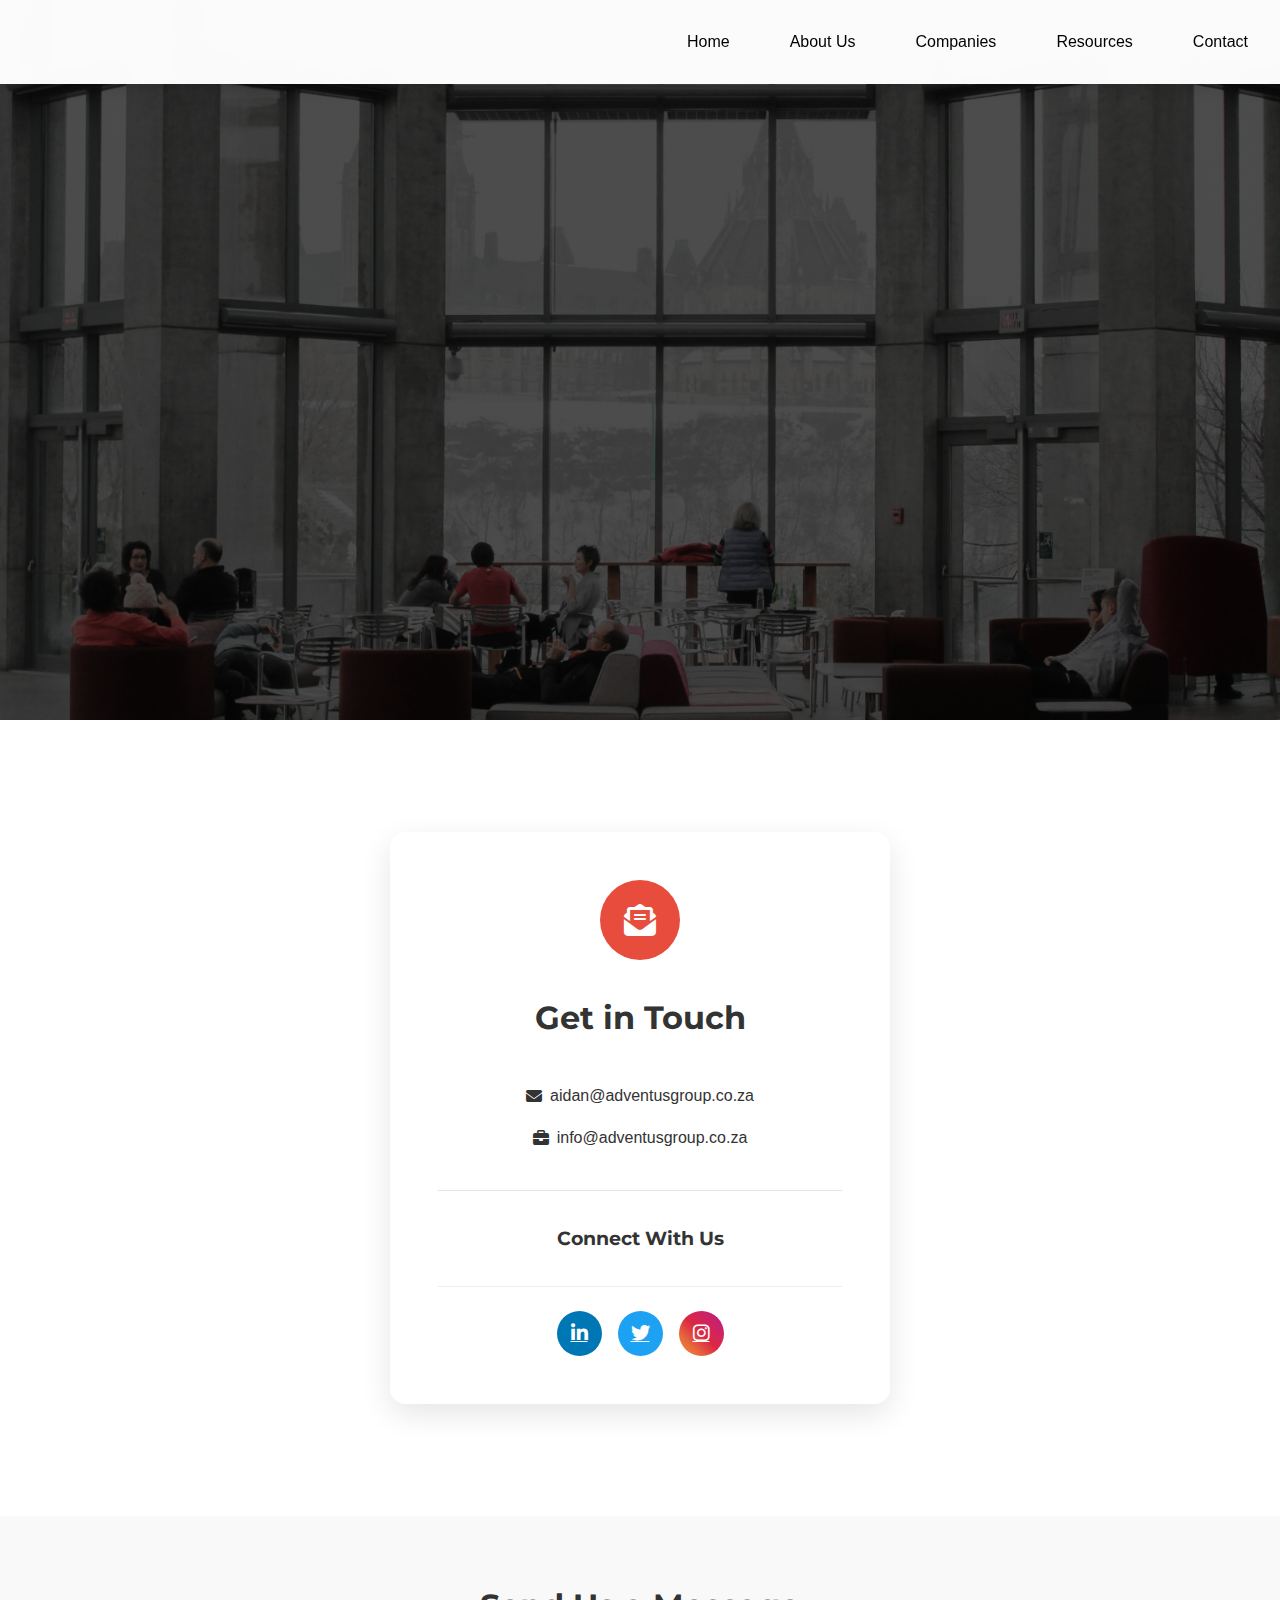
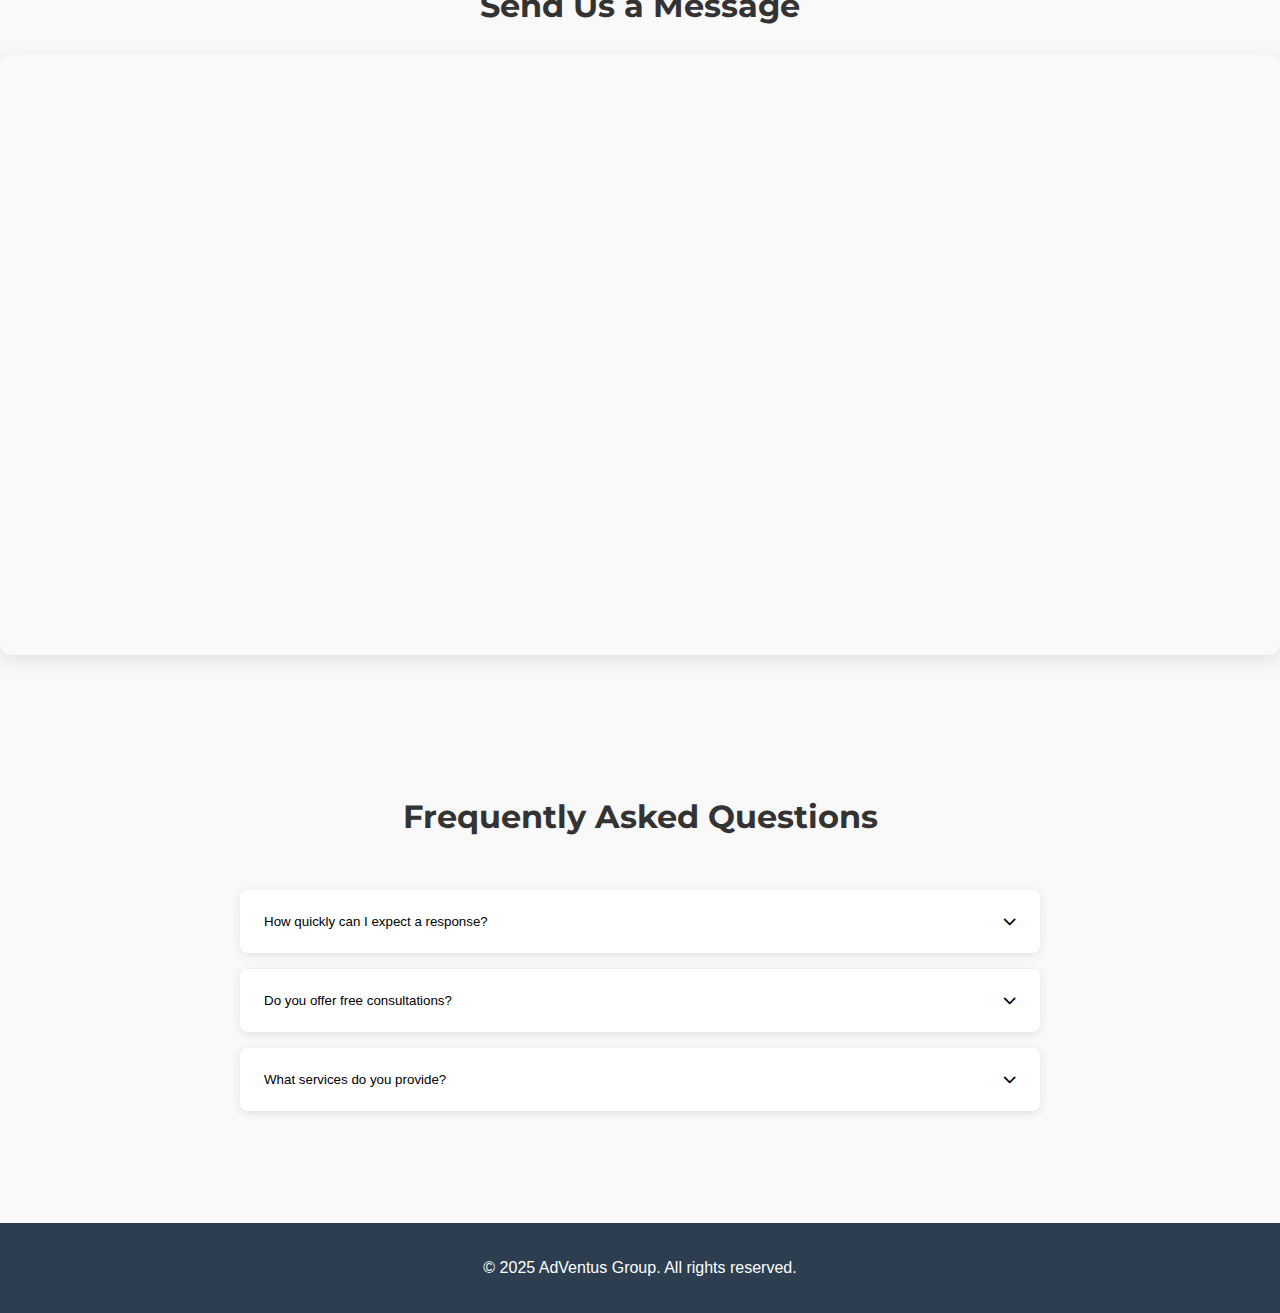
==== contact.html @ 08b8c012 "Initial website commit" ====
<!DOCTYPE html>
<html lang="en">
<head>
    <meta charset="UTF-8">
    <meta name="viewport" content="width=device-width, initial-scale=1.0">
    <meta name="description" content="Contact AdVentus Group for innovative business solutions, digital transformation, and professional services. Get personalized support from our expert team.">
    <meta name="keywords" content="contact AdVentus, business solutions, digital services, South Africa business, consultation">
    <meta name="robots" content="index, follow">
    <meta property="og:title" content="Contact AdVentus Group - Let's Transform Your Business">
    <meta property="og:description" content="Get in touch with AdVentus Group for innovative business solutions and expert consultation.">
    <title>Contact AdVentus Group | Get Expert Business Solutions</title>
    <link rel="stylesheet" href="styles.css">
    <link rel="stylesheet" href="https://cdnjs.cloudflare.com/ajax/libs/font-awesome/6.4.2/css/all.min.css">
    <link href="https://fonts.googleapis.com/css2?family=Montserrat:wght@400;500;600;700&family=Open+Sans:wght@400;500;600&display=swap" rel="stylesheet">
    <script src="script.js" defer></script>
    <!-- Add more SEO meta tags -->
    <meta name="author" content="AdVentus Group">
    <meta property="og:type" content="website">
    <meta property="og:image" content="assets/logo.png">
    <meta property="og:url" content="https://adventusgroup.co.za/contact">
    <link rel="canonical" href="https://adventusgroup.co.za/contact">
</head>
<body>
    <header class="main-header" role="banner">
        <div class="logo" aria-label="AdVentus Group Logo">
            <span class="logo-text animate-fade-in">AdVentus Group</span>
        </div>
        <button class="menu-toggle" aria-label="Toggle navigation menu">
            <span></span><span></span><span></span>
        </button>
        <nav class="nav-menu" role="navigation" aria-label="Main navigation">
            <ul>
                <li><a href="index.html">Home</a></li>
                <li><a href="about.html">About Us</a></li>
                <li><a href="companies.html">Companies</a></li>
                <li><a href="resources.html">Resources</a></li>
                <li><a href="contact.html" class="active">Contact</a></li>
            </ul>
        </nav>
    </header>

    <main role="main">
        <!-- Hero Section -->
        <section class="hero contact-hero parallax-section" data-speed="0.5">
            <div class="hero-overlay animate-fade-in">
                <h1 class="hero-title animate-slide-up">Transform Your Business Today</h1>
                <p class="hero-subtitle animate-slide-up-delay">Ready for innovation? Let's build your future together.</p>
                <div class="hero-buttons animate-slide-up-delay-2">
                    <a href="#contact-form" class="btn-primary pulse-effect">Start Your Journey</a>
                    <a href="tel:+27647852719" class="btn-outline">
                        <i class="fas fa-phone-alt"></i> Call Us
                    </a>
                </div>
            </div>
        </section>

        <!-- Contact Card Section -->
        <section class="contact-section">
            <div class="container">
                <div class="contact-wrapper">
                    <div class="contact-card animate-on-scroll" tabindex="0">
                        <div class="card-icon pulse-light">
                            <i class="fa-solid fa-envelope-open-text"></i>
                        </div>
                        <h2 class="section-title">Get in Touch</h2>
                        <ul class="contact-links">
                            <li>
                                <a href="mailto:support@adventusgroup.co.za" class="contact-link ripple-effect">
                                    <i class="fa-solid fa-envelope"></i>
                                    <span>aidan@adventusgroup.co.za</span>
                                </a>
                            </li>
                            <li>
                                <a href="mailto:sales@adventusgroup.co.za" class="contact-link ripple-effect">
                                    <i class="fa-solid fa-briefcase"></i>
                                    <span>info@adventusgroup.co.za</span>
                                </a>
                            </li>
                        </ul>
                        <div class="social-links-wrapper">
                            <h3 class="social-title">Connect With Us</h3>
                            <div class="social-links">
                                <a href="https://linkedin.com/company/adventus-group" class="social-link linkedin" target="_blank" rel="noopener noreferrer" aria-label="Follow us on LinkedIn">
                                    <i class="fab fa-linkedin-in"></i>
                                </a>
                                <a href="https://twitter.com/AdVentusGroup" class="social-link twitter" target="_blank" rel="noopener noreferrer" aria-label="Follow us on Twitter">
                                    <i class="fab fa-twitter"></i>
                                </a>
                                <a href="https://instagram.com/adventusgroup" class="social-link instagram" target="_blank" rel="noopener noreferrer" aria-label="Follow us on Instagram">
                                    <i class="fab fa-instagram"></i>
                                </a>
                            </div>
                        </div>
                    </div>
                </div>
            </div>
        </section>

        <!-- Contact Form Section -->
        <section id="contact-form" class="form-section">
            <div class="container">
                <h2 class="section-title text-center">Send Us a Message</h2>
                <div class="form-wrapper">
                    <iframe 
                        title="Contact form"
                        aria-label="Contact form"
                        loading="lazy"
                        class="contact-iframe"
                        src="https://forms.zohopublic.com/aidanadvent1/form/Contactform/formperma/AGjkrCcpD_-ldbhB1eVVAuQ10-_WjDcYjCQZAkAvQEE">
                    </iframe>
                </div>
            </div>
        </section>

        <!-- FAQ Section -->
        <section class="faq-section" aria-labelledby="faq-title">
            <div class="container">
                <h2 id="faq-title" class="section-title text-center">Frequently Asked Questions</h2>
                <div class="faq-grid">
                    <div class="faq-item" data-aos="fade-up">
                        <button class="faq-trigger" aria-expanded="false">
                            <span>How quickly can I expect a response?</span>
                            <i class="fas fa-chevron-down"></i>
                        </button>
                        <div class="faq-content" hidden>
                            <p>We typically respond to all inquiries within 24 business hours.</p>
                        </div>
                    </div>
                    <div class="faq-item" data-aos="fade-up" data-aos-delay="100">
                        <button class="faq-trigger" aria-expanded="false">
                            <span>Do you offer free consultations?</span>
                            <i class="fas fa-chevron-down"></i>
                        </button>
                        <div class="faq-content" hidden>
                            <p>Yes! We offer a complimentary 30-minute consultation to discuss your business needs.</p>
                        </div>
                    </div>
                    <div class="faq-item" data-aos="fade-up" data-aos-delay="200">
                        <button class="faq-trigger" aria-expanded="false">
                            <span>What services do you provide?</span>
                            <i class="fas fa-chevron-down"></i>
                        </button>
                        <div class="faq-content" hidden>
                            <p>We offer comprehensive solutions including digital marketing, web development, AI integration, and business automation.</p>
                        </div>
                    </div>
                </div>
            </div>
        </section>
    </main>

    <footer class="footer" role="contentinfo">
        <div class="container">
            <p class="copyright">&copy; 2025 AdVentus Group. All rights reserved.</p>
        </div>
    </footer>

    <!-- Success Modal -->
    <!--<div class="modal" id="successModal" role="dialog" aria-labelledby="modal-title" aria-hidden="true">
        <div class="modal-content">
            <button class="close-modal" aria-label="Close modal">&times;</button>
            <h3 id="modal-title">Message Sent Successfully!</h3>
            <p>Thank you for contacting us. We'll get back to you soon.</p>
        </div>
    </div>-->
</body>
</html>
---- styles.css ----
/* General Styles */
* {
    margin: 0;
    padding: 0;
    box-sizing: border-box;
    font-family: 'Inter', sans-serif;
}
body {
    background-color: #F8F9FA;
    color: #2C3E50;
    line-height: 1.6;
}
h1, h2, h3, h4, h5, h6 {
    font-family: 'Montserrat', sans-serif;
}
.logo {
    display: flex;
    align-items: center;
}

.logo-image {
    height: 50px;
    width: auto;
    transition: transform 0.3s ease;
}

.logo-image:hover {
    transform: scale(1.05);
}

@media (max-width: 768px) {
    .logo-image {
        height: 40px;
    }
}
.main-header {
    display: flex;
    justify-content: space-between;
    align-items: center;
    background: #2C3E50;
    padding: 1rem 2rem;
    position: fixed;
    width: 100%;
    top: 0;
    left: 0;
    z-index: 1000;
    box-shadow: 0px 4px 6px rgba(0, 0, 0, 0.1);
}
.logo {
    color: #69747E;
    font-size: 1.5rem;
    font-weight: bold;
}
.nav-menu {
    display: flex;
    align-items: center;
}
.nav-menu ul {
    list-style: none;
    display: flex;
}
.nav-menu ul li {
    margin-left: 20px;
}
.nav-menu ul li a {
    color: #000000;
    text-decoration: none;
    font-size: 1rem;
    transition: color 0.3s ease-in-out;
}
.nav-menu ul li a:hover {
    color: #3498DB;
}

.menu-toggle {
    display: none;
    font-size: 1.8rem;
    background: none;
    border: none;
    color: white;
    cursor: pointer;
}
@media (max-width: 768px) {
    .nav-menu {
        position: relative;
    }
    .nav-menu ul {
        display: none;
        flex-direction: column;
        position: absolute;
        top: 60px;
        left: 0;
        width: 100%;
        background: #2C3E50;
        text-align: center;
        padding: 10px 0;
        box-shadow: 0px 4px 6px rgba(0, 0, 0, 0.1);
    }
    .nav-menu ul.active {
        display: flex;
    }
    .nav-menu ul li {
        margin: 10px 0;
    }
    .menu-toggle {
        display: block;
    }
}
.hero {
    display: flex;
    align-items: center;
    justify-content: center;
    height: 100vh;
    background-image: url('assets/heroiindex.png');
    background-size: cover;
    background-position: center;
    text-align: center;
    color: white;
    position: relative;
    width: 100%;
}
.hero-overlay {
    background: rgba(0, 0, 0, 0.6);
    padding: 2rem;
    border-radius: 10px;
    max-width: 80%;
    position: absolute;
    top: 50%;
    left: 50%;
    transform: translate(-50%, -50%);
    text-align: center;
}
.hero h1 {
    font-size: 2.5rem;
    margin-bottom: 1rem;
}
.hero p {
    font-size: 1.2rem;
    margin-bottom: 1.5rem;
}
/* Buttons */
.btn-primary {
    display: inline-block;
    padding: 0.75rem 1.5rem;
    background: #3498DB;
    color: white;
    font-size: 1rem;
    border-radius: 5px;
    text-decoration: none;
    transition: background 0.3s ease-in-out;
}
.btn-primary:hover {
    background: #E74C3C;
}
/* Section Styling */
section {
    padding: 5rem 2rem;
    text-align: center;
}
h2 {
    font-size: 2rem;
    margin-bottom: 1.5rem;
}
/* Footer */
.footer {
    background: #2C3E50;
    color: white;
    text-align: center;
    padding: 2rem 0;
}
/* Global Styles */
:root {
    --primary-color: #2c3e50;
    --secondary-color: #3498db;
    --accent-color: #e74c3c;
    --text-color: #333;
    --light-bg: #f9f9f9;
}
* {
    margin: 0;
    padding: 0;
    box-sizing: border-box;
}
body {
    font-family: 'Segoe UI', Tahoma, Geneva, Verdana, sans-serif;
    line-height: 1.6;
    color: var(--text-color);
}
/* Header Styles */
.main-header {
    background: rgba(255, 255, 255, 0.98);
    position: fixed;
    width: 100%;
    padding: 1.2rem 2rem;
    display: flex;
    justify-content: space-between;
    align-items: center;
    box-shadow: 0 2px 15px rgba(0,0,0,0.15);
    z-index: 1000;
    backdrop-filter: blur(10px);
}
.logo {
    font-size: 1.8rem;
    font-weight: bold;
    color: #2c3e50;
    text-transform: uppercase;
    letter-spacing: 1px;
}
.nav-menu ul {
    display: flex;
    list-style: none;
    gap: 2.5rem;
}
.nav-menu a {
    text-decoration: none;
    color: #2c3e50;
    font-weight: 500;
    font-size: 1.1rem;
    padding: 0.5rem 0;
    transition: color 0.3s ease;
}
.nav-menu a:hover {
    color: #3498db;
}
/* Adjust the hero section to prevent header overlap */
.hero {
    padding-top: 80px;
}
/* Mobile menu improvements */
@media (max-width: 768px) {
    .nav-menu {
        position: fixed;
        top: 70px;
        left: 0;
        width: 100%;
        background: rgba(255, 255, 255, 0.98);
        padding: 1rem;
        transform: translateY(-150%);
        transition: transform 0.3s ease;
        box-shadow: 0 2px 15px rgba(0,0,0,0.15);
        backdrop-filter: blur(10px);
    }
    .nav-menu.active {
        transform: translateY(0);
    }
    .nav-menu ul {
        flex-direction: column;
        align-items: center;
        gap: 1.5rem;
    }
    .menu-toggle.active span:nth-child(1) {
        transform: rotate(45deg) translate(6px, 6px);
    }
    .menu-toggle.active span:nth-child(2) {
        opacity: 0;
    }
    .menu-toggle.active span:nth-child(3) {
        transform: rotate(-45deg) translate(6px, -6px);
    }
}
/* Hero Section */
.hero {
    height: 100vh;
    background: linear-gradient(135deg, var(--primary-color), var(--secondary-color));
    position: relative;
    display: flex;
    align-items: center;
    justify-content: center;
    text-align: center;
    color: white;
    padding: 2rem;
}
.hero-overlay {
    max-width: 800px;
    animation: fadeIn 1s ease-out;
}
/* Companies Page Specific Styles */
.parallax-section {
    background-attachment: fixed;
    background-position: center;
    background-repeat: no-repeat;
    background-size: cover;
    position: relative;
}
/* About Page Specific Styles */
.about-hero {
    background-image: linear-gradient(rgba(0,0,0,0.2), rgba(0,0,0,0.2)), url('assets/hero6.png');
    height: 90vh;
    display: flex;
    align-items: center;
    text-align: center;
}
/* Story Section */
.story-content {
    display: grid;
    grid-template-columns: 1.5fr 1fr;
    gap: 4rem;
    align-items: center;
    margin-top: 3rem;
}
.story-text {
    opacity: 10;
    transform: translateX(-30px);
    transition: all 0.6s ease;
}
.story-text.reveal {
    opacity: 10;
    transform: translateX(10);
}
.story-stats {
    display: grid;
    grid-template-columns: repeat(3, 1fr);
    gap: 2rem;
    text-align: center;
}
.stat {
    padding: 2rem;
    background: rgba(255,255,255,0.05);
    border-radius: 10px;
    transition: transform 0.3s ease;
}
.stat:hover {
    transform: translateY(-10px);
}
.stat .number {
    font-size: 3rem;
    font-weight: 700;
    color: var(--accent-color);
    margin-bottom: 0.5rem;
}
/* Values Section */
.values-grid {
    display: grid;
    grid-template-columns: repeat(auto-fit, minmax(250px, 1fr));
    gap: 2rem;
    margin-top: 3rem;
}
.value-card {
    position: relative;
    height: 200px;
    perspective: 1000px;
    cursor: pointer;
}
.card-front,
.card-back {
    position: absolute;
    width: 100%;
    height: 100%;
    backface-visibility: hidden;
    transition: transform 0.6s;
    padding: 2rem;
    border-radius: 10px;
    display: flex;
    flex-direction: column;
    align-items: center;
    justify-content: center;
}
.card-front {
    background: white;
    box-shadow: 0 4px 6px rgba(0,0,0,0.1);
}
.card-back {
    background: var(--primary-color);
    color: white;
    transform: rotateY(180deg);
}
.value-card:hover .card-front {
    transform: rotateY(180deg);
}
.value-card:hover .card-back {
    transform: rotateY(360deg);
}
/* Team Section */
.team-grid {
    display: grid;
    grid-template-columns: repeat(auto-fit, minmax(280px, 1fr));
    gap: 3rem;
    margin-top: 3rem;
}
.team-member {
    position: relative;
    overflow: hidden;
    border-radius: 10px;
    box-shadow: 0 4px 6px rgba(0,0,0,0.1);
}
.member-image img {
    width: 100%;
    height: 350px;
    object-fit: cover;
    transition: transform 0.3s ease;
}
.member-info {
    position: absolute;
    bottom: 0;
    left: 0;
    right: 0;
    background: linear-gradient(transparent, rgba(0,0,0,0.8));
    padding: 2rem;
    color: white;
    transform: translateY(100%);
    transition: transform 0.3s ease;
}
.team-member:hover .member-info {
    transform: translateY(0);
}
.team-member:hover .member-image img {
    transform: scale(1.1);
}
/* Responsive Design */
@media (max-width: 768px) {
    .story-content {
        grid-template-columns: 1fr;
        gap: 2rem;
    }
    .story-stats {
        grid-template-columns: repeat(2, 1fr);
    }
    .value-card {
        height: auto;
    }
    .card-back {
        position: relative;
        transform: none;
        background: transparent;
        color: inherit;
    }
}
@media (max-width: 480px) {
    .story-stats {
        grid-template-columns: 1fr;
    }
}
/* Enhanced Service Cards */
.service {
    position: relative;
    overflow: hidden;
    transition: transform 0.3s ease, box-shadow 0.3s ease;
    background: rgba(255, 255, 255, 0.95);
}
.service.card-hover:hover {
    transform: translateY(-10px);
    box-shadow: 0 15px 30px rgba(0,0,0,0.1);
}
.service-header {
    display: flex;
    align-items: center;
    gap: 1rem;
    margin-bottom: 1.5rem;
}
.service-header i {
    font-size: 2rem;
    color: var(--accent-color);
}
.service-overlay {
    position: absolute;
    top: 0;
    left: 0;
    right: 0;
    bottom: 0;
    background: rgba(44, 62, 80, 0.9);
    display: flex;
    align-items: center;
    justify-content: center;
    opacity: 0;
    transition: opacity 0.3s ease;
}
.service:hover .service-overlay {
    opacity: 1;
}
/* Animation Classes */
.animate-fade-in {
    opacity: 0;
    animation: fadeIn 1s ease forwards;
}
.animate-slide-up {
    opacity: 0;
    transform: translateY(30px);
    animation: slideUp 0.8s ease forwards;
}
.animate-slide-up-delay {
    animation-delay: 0.3s;
}
.animate-slide-up-delay-2 {
    animation-delay: 0.6s;
}
.animate-pulse {
    animation: pulse 2s infinite;
}
/* Keyframe Animations */
@keyframes fadeIn {
    from { opacity: 0; }
    to { opacity: 1; }
}
@keyframes slideUp {
    from {
        opacity: 0;
        transform: translateY(30px);
    }
    to {
    opacity: 1;
    transform: translateY(0);
}
}
@keyframes pulse {
    0% { transform: scale(1); }
    50% { transform: scale(1.05); }
    100% { transform: scale(1); }
}
/* Responsive Design */
@media (max-width: 768px) {
    .services-grid {
        grid-template-columns: 1fr;
        gap: 1.5rem;
    }
    .benefits {
        grid-template-columns: repeat(2, 1fr);
    }
    .hero h1 {
        font-size: 2rem;
    }
}
@media (max-width: 480px) {
    .benefits {
        grid-template-columns: 1fr;
    }
}
/* Buttons */
.btn-primary {
    display: inline-block;
    padding: 1rem 2rem;
    background: var(--accent-color);
    color: white;
    text-decoration: none;
    border-radius: 5px;
    transition: transform 0.3s ease, background 0.3s ease;
}
.btn-primary:hover {
    transform: translateY(-2px);
    background: #c0392b;
}
/* Mobile Menu */
.menu-toggle {
    display: none;
    flex-direction: column;
    gap: 6px;
    background: none;
    border: none;
    cursor: pointer;
    padding: 0.5rem;
    z-index: 1001;
}
.menu-toggle span {
    display: block;
    width: 25px;
    height: 3px;
    background: #2c3e50;
    transition: all 0.3s ease;
}
/* Mobile Navigation */
@media (max-width: 768px) {
    .menu-toggle {
        display: flex;
    }
    .nav-menu {
        position: fixed;
        top: 70px;
        left: 0;
        width: 100%;
        background: rgba(255, 255, 255, 0.98);
        padding: 1rem;
        transform: translateY(-150%);
        transition: transform 0.3s ease;
        box-shadow: 0 2px 15px rgba(0,0,0,0.15);
        backdrop-filter: blur(10px);
    }
    .nav-menu.active {
        transform: translateY(0);
    }
    .nav-menu ul {
        flex-direction: column;
        align-items: center;
    }
}
/* Animations */
@keyframes fadeIn {
    from {
        opacity: 0;
        transform: translateY(20px);
    }
    to {
        opacity: 1;
        transform: translateY(0);
    }
}
.resources-hero {
    background-image: linear-gradient(rgba(0, 0, 0, 0.6), rgba(0, 0, 0, 0.6)), url('assets/hero4.png');
    background-size: cover;
    background-position: center;
    background-attachment: fixed;
}
/* Who We Are Section */
.companies-hero {
    background-image: linear-gradient(rgba(0, 0, 0, 0.6), rgba(0, 0, 0, 0.6)), url('assets/hero2.png');
    background-size: cover;
    background-position: center;
    background-attachment: fixed;
}
.who-we-are {
    background: linear-gradient(to right, rgba(22, 47, 69, 0.05), rgba(22, 47, 69, 0.02));
    padding: 6rem 2rem;
}
.benefits {
    display: grid;
    grid-template-columns: repeat(auto-fit, minmax(250px, 1fr));
    gap: 2rem;
    margin-top: 3rem;
}
.benefit {
    background: white;
    padding: 2rem;
    border-radius: 15px;
    box-shadow: 0 4px 15px rgba(0,0,0,0.05);
    transition: all 0.3s ease;
    opacity: 0;
    transform: translateY(20px);
}
.benefit.animate {
    opacity: 1;
    transform: translateY(0);
}
.benefit i {
    font-size: 2.5rem;
    color: var(--accent-color);
    margin-bottom: 1rem;
}
/* Why Choose Us Section */
.why-choose-us {
    background: var(--primary-color);
    color: white;
    padding: 6rem 2rem;
    position: relative;
    overflow: hidden;
}
.why-choose-us::before {
    content: '';
    position: absolute;
    top: 0;
    left: 0;
    right: 0;
    bottom: 0;
    background: linear-gradient(135deg, rgba(190,69,83,0.1) 0%, rgba(22,47,69,0) 100%);
    pointer-events: none;
}
.reasons {
    display: grid;
    grid-template-columns: repeat(auto-fit, minmax(250px, 1fr));
    gap: 2rem;
    margin-top: 3rem;
    position: relative;
    z-index: 1;
}
.reason {
    background: rgba(255,255,255,0.1);
    padding: 2rem;
    border-radius: 15px;
    backdrop-filter: blur(10px);
    transition: all 0.3s ease;
    opacity: 0;
    transform: translateY(20px);
}
.reason.animate {
    opacity: 1;
    transform: translateY(0);
}

.reason i {
    font-size: 2.5rem;
    color: var(--accent-color);
    margin-bottom: 1rem;
}

/* Call to Action Section */
.cta {
    background: linear-gradient(135deg, var(--primary-color), var(--accent-color));
    color: white;
    padding: 6rem 2rem;
    text-align: center;
    position: relative;
    overflow: hidden;
}

.cta::before {
    content: '';
    position: absolute;
    width: 200%;
    height: 200%;
    background: radial-gradient(circle, rgba(255,255,255,0.1) 0%, rgba(255,255,255,0) 50%);
    top: -50%;
    left: -50%;
    animation: rotate 20s linear infinite;
}
.cta h2 {
    font-size: 2.5rem;
    margin-bottom: 2rem;
    position: relative;
}
.cta p {
    font-size: 1.2rem;
    margin-bottom: 1rem;
    position: relative;
}
.cta a {
    color: white;
    text-decoration: none;
    transition: all 0.3s ease;
}
.cta .btn-primary {
    background: white;
    color: var(--primary-color);
    margin-top: 2rem;
    position: relative;
}
.cta .btn-primary:hover {
    background: var(--accent-color);
    color: white;
    transform: translateY(-5px);
}
/* Additional Animations */
@keyframes rotate {
    from {
        transform: rotate(0deg);
    }
    to {
        transform: rotate(360deg);
    }
}
/* Responsive Adjustments */
@media (max-width: 768px) {
    .who-we-are,
    .why-choose-us,
    .cta {
        padding: 4rem 1.5rem;
    }
    h2 {
        font-size: 1.8rem;
    }
    .benefit,
    .reason {
        padding: 1.5rem;
    }
    .cta h2 {
        font-size: 2rem;
    }
}
/* Contact Page Specific Styles */
.contact-hero {
    background-image: linear-gradient(rgba(44, 62, 80, 0.8), rgba(44, 62, 80, 0.4)), url('assets/hero7.png');
    height: 80vh;
}
.contact-info-grid {
    padding: 4rem 2rem;
    background: var(--light-bg);
}
.contact-cards {
    display: grid;
    grid-template-columns: repeat(auto-fit, minmax(300px, 1fr));
    gap: 2rem;
    margin-top: 2rem;
}
.contact-card {
    background: white;
    padding: 2rem;
    border-radius: 15px;
    box-shadow: 0 4px 15px rgba(0,0,0,0.05);
    transition: transform 0.3s ease, box-shadow 0.3s ease;
}
.contact-card:hover {
    transform: translateY(-5px);
    box-shadow: 0 8px 25px rgba(0,0,0,0.1);
}
.card-icon {
    font-size: 2.5rem;
    color: var(--accent-color);
    margin-bottom: 1rem;
}
.contact-links {
    list-style: none;
    margin-top: 1rem;
}
.contact-links a {
    display: flex;
    align-items: center;
    gap: 0.5rem;
    color: var(--text-color);
    text-decoration: none;
    padding: 0.5rem 0;
    transition: color 0.3s ease;
}
.contact-links a:hover {
    color: var(--accent-color);
}
/* Contact Form Styles */
.contact-section {
    padding: 4rem 2rem;
    background: white;
}
.form-grid {
    display: grid;
    grid-template-columns: repeat(2, 1fr);
    gap: 2rem;
    margin-bottom: 2rem;
}
.form-group {
    position: relative;
}
.input-animate {
    width: 100%;
    padding: 1rem;
    border: 2px solid #e1e1e1;
    border-radius: 8px;
    transition: border-color 0.3s ease, transform 0.3s ease;
}
.input-animate:focus {
    border-color: var(--accent-color);
    transform: translateY(-2px);
    outline: none;
}
.error-message {
    color: var(--accent-color);
    font-size: 0.875rem;
    margin-top: 0.5rem;
}
/* FAQ Section Styles */
.faq-section {
    padding: 4rem 2rem;
    background: var(--light-bg);
}
.faq-accordion {
    max-width: 800px;
    margin: 2rem auto;
}
.faq-item {
    margin-bottom: 1rem;
}
.faq-trigger {
    width: 100%;
    padding: 1.5rem;
    background: white;
    border: none;
    border-radius: 8px;
    display: flex;
    justify-content: space-between;
    align-items: center;
    cursor: pointer;
    transition: background 0.3s ease;
}
.faq-trigger:hover {
    background: #f5f5f5;
}
.faq-content {
    padding: 1rem 1.5rem;
    background: white;
    border-radius: 0 0 8px 8px;
}
/* Loading Spinner */
.loading-spinner {
    display: none;
    width: 20px;
    height: 20px;
    border: 2px solid #fff;
    border-radius: 50%;
    border-top-color: transparent;
    animation: spin 0.8s linear infinite;
}
@keyframes spin {
    to { transform: rotate(360deg); }
}
/* Responsive Adjustments */
@media (max-width: 768px) {
    .form-grid {
        grid-template-columns: 1fr;
    }
    .contact-hero {
        height: 50vh;
    }
    .contact-card {
        padding: 1.5rem;
    }
}
.benefits {
    display: grid;
    grid-template-columns: repeat(auto-fit, minmax(200px, 1fr));
    gap: 2rem;
    margin-top: 2rem;
}
.benefit {
    display: flex;
    flex-direction: column;
    align-items: center;
    padding: 2rem;
    background: white;
    border-radius: 10px;
    box-shadow: 0 4px 6px rgba(0,0,0,0.1);
    transition: transform 0.3s ease, box-shadow 0.3s ease;
}
.benefit:hover {
    transform: translateY(-5px);
    box-shadow: 0 6px 12px rgba(0,0,0,0.15);
}
.benefit i {
    font-size: 2.5rem;
    color: var(--accent-color);
    margin-bottom: 1rem;
}
.benefit-text {
    font-size: 1.1rem;
    font-weight: 500;
    color: var(--text-color);
    text-align: center;
    margin-top: 1rem;
}
/* Responsive adjustments */
@media (max-width: 768px) {
    .benefits {
        grid-template-columns: repeat(auto-fit, minmax(150px, 1fr));
        gap: 1rem;
    }
    .benefit {
        padding: 1.5rem;
    }
    .benefit i {
        font-size: 2rem;
    }
    .benefit-text {
        font-size: 1rem;
    }
}
.services-grid {
    display: grid;
    grid-template-columns: repeat(auto-fit, minmax(300px, 1fr));
    gap: 2rem;
    padding: 2rem 0;
}
.service {
    background: white;
    border-radius: 10px;
    padding: 2rem;
    box-shadow: 0 4px 6px rgba(0,0,0,0.1);
    position: relative;
    overflow: hidden;
    transition: transform 0.3s ease, box-shadow 0.3s ease;
}
.service-header {
    display: flex;
    align-items: center;
    gap: 1rem;
    margin-bottom: 1rem;
}
.service-header i {
    font-size: 2rem;
    color: var(--accent-color);
}
.service p {
    margin-bottom: 1.5rem;
    color: #666;
}
.service-list {
    list-style: none;
    padding: 0;
}
.service-list li {
    display: flex;
    align-items: center;
    gap: 0.5rem;
    margin-bottom: 0.5rem;
}
.service-list i {
    color: var(--accent-color);
    font-size: 0.9rem;
}
.service-overlay {
    position: absolute;
    top: 0;
    left: 0;
    width: 100%;
    height: 100%;
    background: rgba(44, 62, 80, 0.9);
    display: flex;
    justify-content: center;
    align-items: center;
    opacity: 0;
    transition: opacity 0.3s ease;
}
.service:hover .service-overlay {
    opacity: 1;
}
.btn-secondary {
    display: inline-block;
    padding: 0.75rem 1.5rem;
    background: #112A44;
    color: var(--accent-color);
    text-decoration: none;
    border-radius: 5px;
    transition: transform 0.3s ease;
}
.btn-secondary:hover {
    transform: translateY(-2px);
}
@media (max-width: 768px) {
    .services-grid {
        grid-template-columns: 1fr;
    }
}
.resource-cards {
    display: grid;
    grid-template-columns: repeat(auto-fit, minmax(300px, 1fr));
    gap: 2rem;
    margin-top: 2rem;
}
.resource-card {
    background: white;
    border-radius: 12px;
    overflow: hidden;
    box-shadow: 0 4px 6px rgba(0,0,0,0.1);
    transition: transform 0.3s ease, box-shadow 0.3s ease;
    padding: 2rem;
}
.resource-card:hover {
    transform: translateY(-5px);
    box-shadow: 0 8px 15px rgba(0,0,0,0.15);
}
.ebook-cover {
    max-width: 250px;
    margin: 0 auto 1.5rem;
}
.ebook-cover img {
    width: 100%;
    height: auto;
    border-radius: 8px;
    box-shadow: 0 4px 8px rgba(0,0,0,0.2);
}
.resource-content h3 {
    display: flex;
    align-items: center;
    gap: 0.5rem;
    color: var(--primary-color);
    margin-bottom: 1rem;
}
.resource-description {
    color: #666;
    margin-bottom: 1.5rem;
    line-height: 1.6;
}
.resource-features {
    list-style: none;
    padding: 0;
    margin-bottom: 1.5rem;
}
.resource-features li {
    display: flex;
    align-items: center;
    gap: 0.5rem;
    margin-bottom: 0.5rem;
    color: #555;
}
.resource-features i {
    color: var(--accent-color);
}
.resource-action {
    display: flex;
    align-items: center;
    gap: 1rem;
}
.coming-soon {
    background: var(--accent-color);
    color: white;
    padding: 0.25rem 0.75rem;
    border-radius: 15px;
    font-size: 0.875rem;
}
.resource-preview {
    margin-top: 2rem;
}

@media (max-width: 768px) {
    .resource-cards {
        grid-template-columns: 1fr;
    }
    
    .ebook-cover {
        max-width: 200px;
    }
}
.hero-title, .hero-subtitle {
    color: white;
    text-shadow: 2px 2px 4px rgba(0, 0, 0, 0.3);
}

.story-card {
    background: white;
    padding: 2rem;
    border-radius: 10px;
    box-shadow: 0 4px 15px rgba(0, 0, 0, 0.1);
    border-left: 4px solid var(--accent-color);
    transition: transform 0.3s ease, box-shadow 0.3s ease;
}

.story-card:hover {
    transform: translateY(-5px);
    box-shadow: 0 6px 20px rgba(0, 0, 0, 0.15);
}

.story-card p {
    line-height: 1.8;
    margin-bottom: 1.5rem;
}

.story-card p:last-child {
    margin-bottom: 0;
}
.home-hero {
    background-image: linear-gradient(rgba(0, 0, 0, 0.6), rgba(0, 0, 0, 0.6)), url('assets/hero11.png');
    background-size: cover;
    background-position: center;
    background-attachment: fixed;
    min-height: 100vh;
    display: flex;
    align-items: center;
    justify-content: center;
    text-align: center;
    color: white;
}

.home-hero h1,
.home-hero p {
    color: white;
    text-shadow: 2px 2px 4px rgba(0, 0, 0, 0.3);
}
.contact-card {
    background: white;
    border-radius: 12px;
    padding: 2rem;
    box-shadow: 0 4px 15px rgba(0, 0, 0, 0.1);
    transition: transform 0.3s ease, box-shadow 0.3s ease;
    text-align: center;
    max-width: 400px;
    margin: 0 auto;
}

.contact-card:hover {
    transform: translateY(-5px);
    box-shadow: 0 8px 25px rgba(0, 0, 0, 0.15);
}

.card-icon {
    font-size: 2.5rem;
    color: var(--accent-color);
    margin-bottom: 1.5rem;
}

.contact-links {
    list-style: none;
    padding: 0;
    margin: 1.5rem 0;
}

.contact-link {
    display: flex;
    align-items: center;
    justify-content: center;
    gap: 0.75rem;
    padding: 0.75rem;
    color: #333;
    text-decoration: none;
    transition: color 0.3s ease;
}

.contact-link:hover {
    color: var(--accent-color);
}

.social-links {
    display: flex;
    gap: 1.5rem;
    justify-content: center;
    margin-top: 1rem;
}

.social-link {
    display: flex;
    align-items: center;
    justify-content: center;
    width: 40px;
    height: 40px;
    border-radius: 50%;
    background: var(--accent-color);
    color: white;
    font-size: 1.2rem;
    transition: transform 0.3s ease, background-color 0.3s ease;
}

.social-link:hover {
    transform: translateY(-3px);
    background: var(--primary-color);
}

@media (max-width: 768px) {
    .contact-card {
        padding: 1.5rem;
    }
    
    .social-links {
        gap: 1rem;
    }
    
    .social-link {
        width: 35px;
        height: 35px;
        font-size: 1rem;
    }
}
.faq-section {
    padding: 4rem 2rem;
    background: var(--light-bg);
}

.faq-accordion {
    max-width: 800px;
    margin: 2rem auto;
}

.faq-item {
    margin-bottom: 1rem;
    background: white;
    border-radius: 8px;
    box-shadow: 0 2px 8px rgba(0,0,0,0.1);
}

.faq-trigger {
    width: 100%;
    padding: 1.5rem;
    background: none;
    border: none;
    border-radius: 8px;
    display: flex;
    justify-content: space-between;
    align-items: center;
    cursor: pointer;
    transition: all 0.3s ease;
}

.faq-trigger:hover {
    background: #f5f5f5;
}

.faq-trigger i {
    transition: transform 0.3s ease;
}

.faq-trigger[aria-expanded="true"] i {
    transform: rotate(180deg);
}

.faq-content {
    padding: 0 1.5rem;
    max-height: 0;
    overflow: hidden;
    transition: all 0.3s ease;
}

.faq-content[aria-hidden="false"] {
    padding: 1rem 1.5rem;
    max-height: 200px;
}

.contact-card {
    background: white;
    border-radius: 12px;
    padding: 2.5rem;
    box-shadow: 0 4px 15px rgba(0,0,0,0.1);
    transition: transform 0.3s ease, box-shadow 0.3s ease;
    text-align: center;
    max-width: 500px;
    margin: 0 auto;
}

.social-links {
    display: flex;
    gap: 1rem;
    justify-content: center;
    margin-top: 2rem;
    padding-top: 1.5rem;
    border-top: 1px solid #eee;
}

.social-link {
    display: flex;
    align-items: center;
    justify-content: center;
    width: 45px;
    height: 45px;
    border-radius: 50%;
    background: var(--accent-color);
    color: white;
    font-size: 1.2rem;
    transition: all 0.3s ease;
}

.social-link:hover {
    transform: translateY(-3px);
    background: var(--primary-color);
    box-shadow: 0 4px 12px rgba(0,0,0,0.15);
}
/* Contact Page Specific Styles */
.contact-hero {
    background-image: linear-gradient(rgba(0, 0, 0, 0.7), rgba(0, 0, 0, 0.7)), url('assets/hero7.png');
    min-height: 60vh;
    display: flex;
    align-items: center;
    text-align: center;
}

.hero-title {
    font-size: 3.5rem;
    margin-bottom: 1.5rem;
    color: white;
    text-shadow: 2px 2px 4px rgba(0,0,0,0.3);
}

.hero-subtitle {
    font-size: 1.2rem;
    color: rgba(255, 255, 255, 0.9);
    margin-bottom: 2rem;
}

.hero-buttons {
    display: flex;
    gap: 1rem;
    justify-content: center;
}

.btn-outline {
    padding: 1rem 2rem;
    border: 2px solid white;
    color: white;
    text-decoration: none;
    border-radius: 5px;
    transition: all 0.3s ease;
}

.btn-outline:hover {
    background: white;
    color: var(--primary-color);
}

/* Contact Card Styles */
.contact-wrapper {
    max-width: 600px;
    margin: 0 auto;
    padding: 3rem 0;
}

.contact-card {
    background: white;
    border-radius: 15px;
    padding: 3rem;
    box-shadow: 0 10px 30px rgba(0,0,0,0.1);
    transition: transform 0.3s ease;
}

.contact-card:hover {
    transform: translateY(-5px);
}

.card-icon {
    width: 80px;
    height: 80px;
    margin: 0 auto 2rem;
    background: var(--accent-color);
    border-radius: 50%;
    display: flex;
    align-items: center;
    justify-content: center;
}

.card-icon i {
    font-size: 2rem;
    color: white;
}

.contact-links {
    margin: 2rem 0;
}

.contact-link {
    padding: 1rem;
    border-radius: 8px;
    transition: all 0.3s ease;
}

.contact-link:hover {
    background: rgba(0,0,0,0.05);
}

/* Social Links */
.social-links-wrapper {
    margin-top: 2rem;
    padding-top: 2rem;
    border-top: 1px solid rgba(0,0,0,0.1);
}

.social-title {
    font-size: 1.2rem;
    margin-bottom: 1rem;
    text-align: center;
}

.social-links {
    display: flex;
    gap: 1rem;
    justify-content: center;
}

.social-link {
    width: 45px;
    height: 45px;
    border-radius: 50%;
    display: flex;
    align-items: center;
    justify-content: center;
    color: white;
    transition: all 0.3s ease;
}

.social-link.linkedin { background: #0077b5; }
.social-link.twitter { background: #1da1f2; }
.social-link.instagram { 
    background: linear-gradient(45deg, #f09433, #e6683c, #dc2743, #cc2366, #bc1888);
}

.social-link:hover {
    transform: translateY(-3px);
    box-shadow: 0 5px 15px rgba(0,0,0,0.2);
}

/* Form Section */
.form-section {
    background: var(--light-bg);
    padding: 4rem 0;
}

.contact-iframe {
    width: 100%;
    height: 600px;
    border: none;
    border-radius: 12px;
    box-shadow: 0 5px 20px rgba(0,0,0,0.1);
}

/* FAQ Section */
.faq-grid {
    max-width: 800px;
    margin: 3rem auto;
}

.faq-item {
    margin-bottom: 1rem;
    border-radius: 8px;
    background: white;
    box-shadow: 0 2px 10px rgba(0,0,0,0.1);
}

.faq-trigger {
    width: 100%;
    padding: 1.5rem;
    text-align: left;
    background: none;
    border: none;
    display: flex;
    justify-content: space-between;
    align-items: center;
    cursor: pointer;
}

.faq-trigger i {
    transition: transform 0.3s ease;
}

.faq-trigger[aria-expanded="true"] i {
    transform: rotate(180deg);
}

.faq-content {
    padding: 0 1.5rem;
    max-height: 0;
    overflow: hidden;
    transition: all 0.3s ease;
}

.faq-content[aria-hidden="false"] {
    padding: 0 1.5rem 1.5rem;
    max-height: 500px;
}

/* Animations */
.pulse-light {
    animation: pulseLight 2s infinite;
}

@keyframes pulseLight {
    0% { box-shadow: 0 0 0 0 rgba(var(--accent-rgb), 0.4); }
    70% { box-shadow: 0 0 0 10px rgba(var(--accent-rgb), 0); }
    100% { box-shadow: 0 0 0 0 rgba(var(--accent-rgb), 0); }
}

/* Responsive Design */
@media (max-width: 768px) {
    .hero-title {
        font-size: 2.5rem;
    }
    
    .contact-card {
        padding: 2rem;
    }
    
    .hero-buttons {
        flex-direction: column;
    }
    
    .contact-iframe {
        height: 700px;
    }
}

@media (max-width: 480px) {
    .hero-title {
        font-size: 2rem;
    }
    
    .social-links {
        gap: 0.5rem;
    }
    
    .social-link {
        width: 40px;
        height: 40px;
    }
}
/* Mobile Navigation Styles */
@media (max-width: 768px) {
    .nav-menu {
        display: none;
        position: fixed;
        top: 70px;
        left: 0;
        width: 100%;
        background: rgba(255, 255, 255, 0.98);
        padding: 1rem;
        box-shadow: 0 2px 15px rgba(0,0,0,0.15);
        backdrop-filter: blur(10px);
    }

    .nav-menu.active {
        display: block;
    }

    .nav-menu ul {
        flex-direction: column;
        align-items: center;
        gap: 1rem;
    }

    .menu-toggle {
        display: block;
        cursor: pointer;
    }

    .menu-toggle span {
        display: block;
        width: 25px;
        height: 3px;
        background: #2c3e50;
        margin: 5px 0;
        transition: all 0.3s ease;
    }

    .menu-toggle.active span:nth-child(1) {
        transform: rotate(45deg) translate(5px, 5px);
    }

    .menu-toggle.active span:nth-child(2) {
        opacity: 0;
    }

    .menu-toggle.active span:nth-child(3) {
        transform: rotate(-45deg) translate(5px, -5px);
    }
}
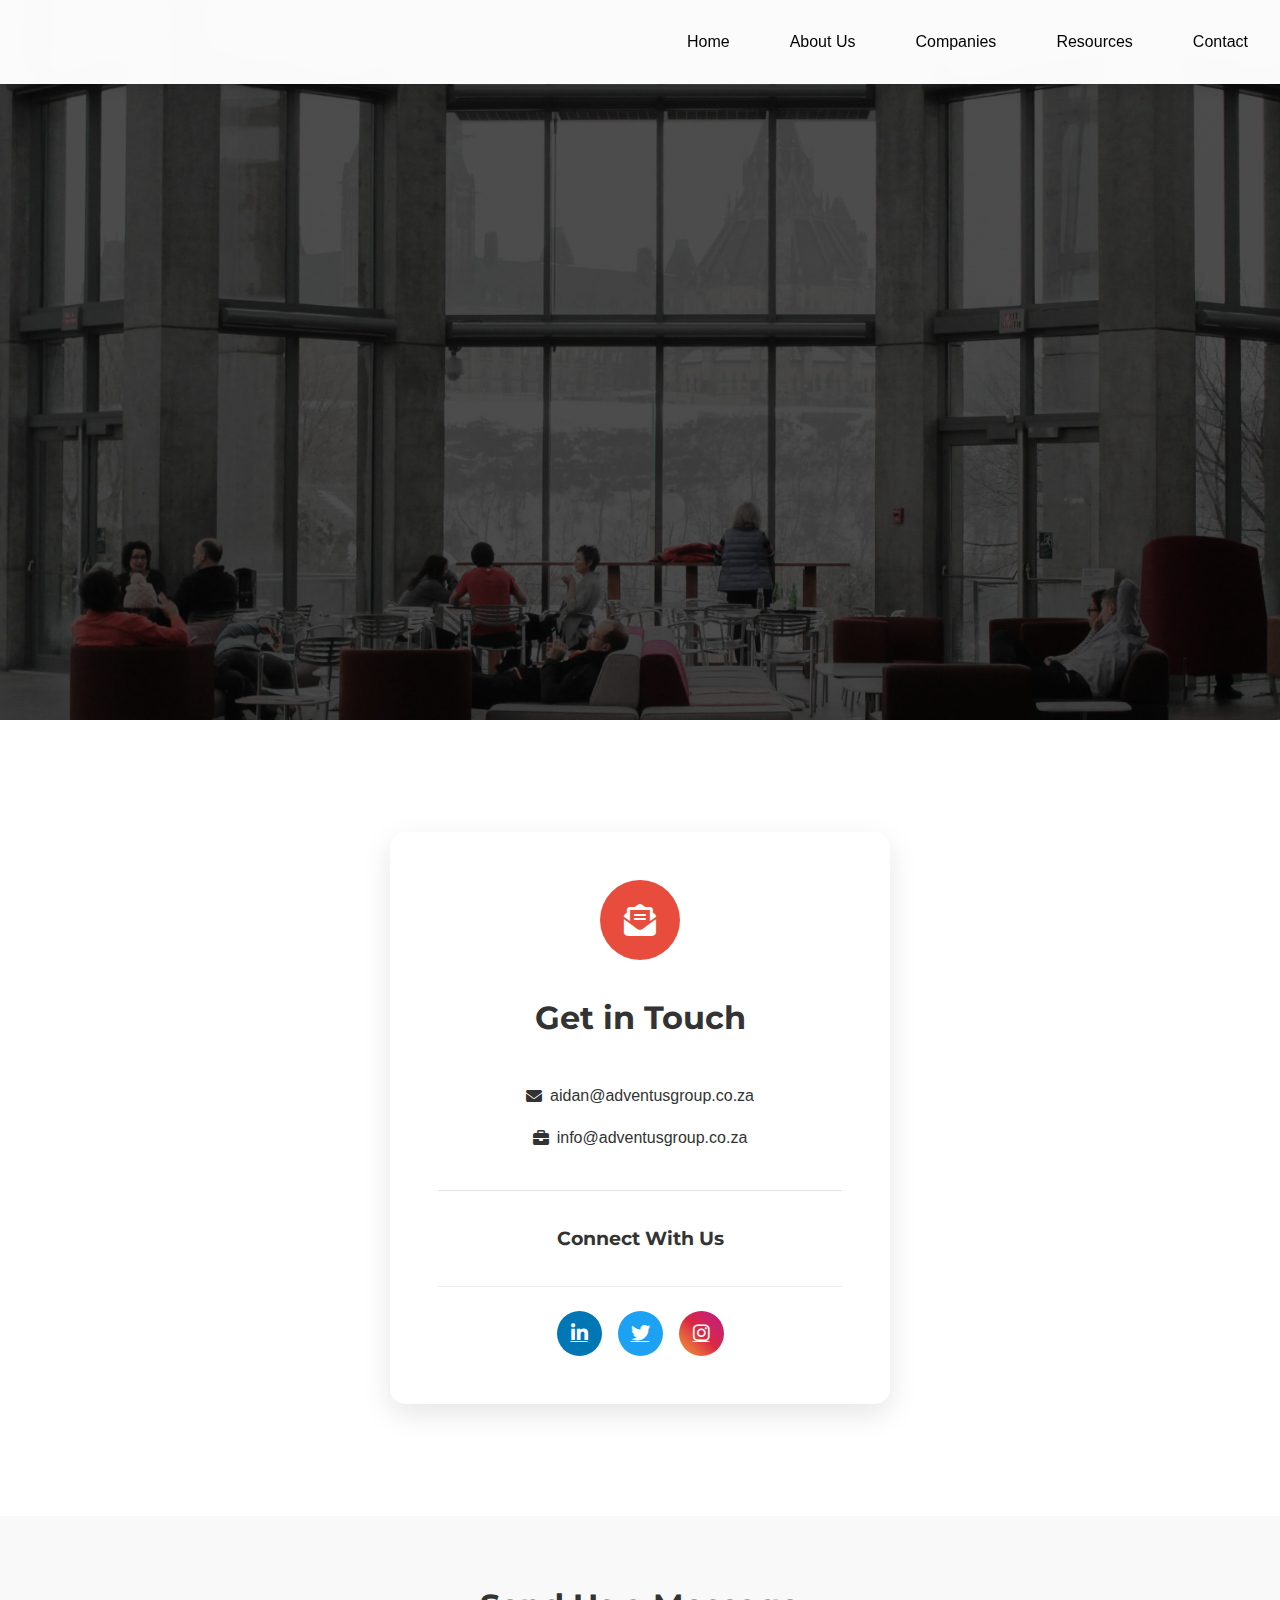
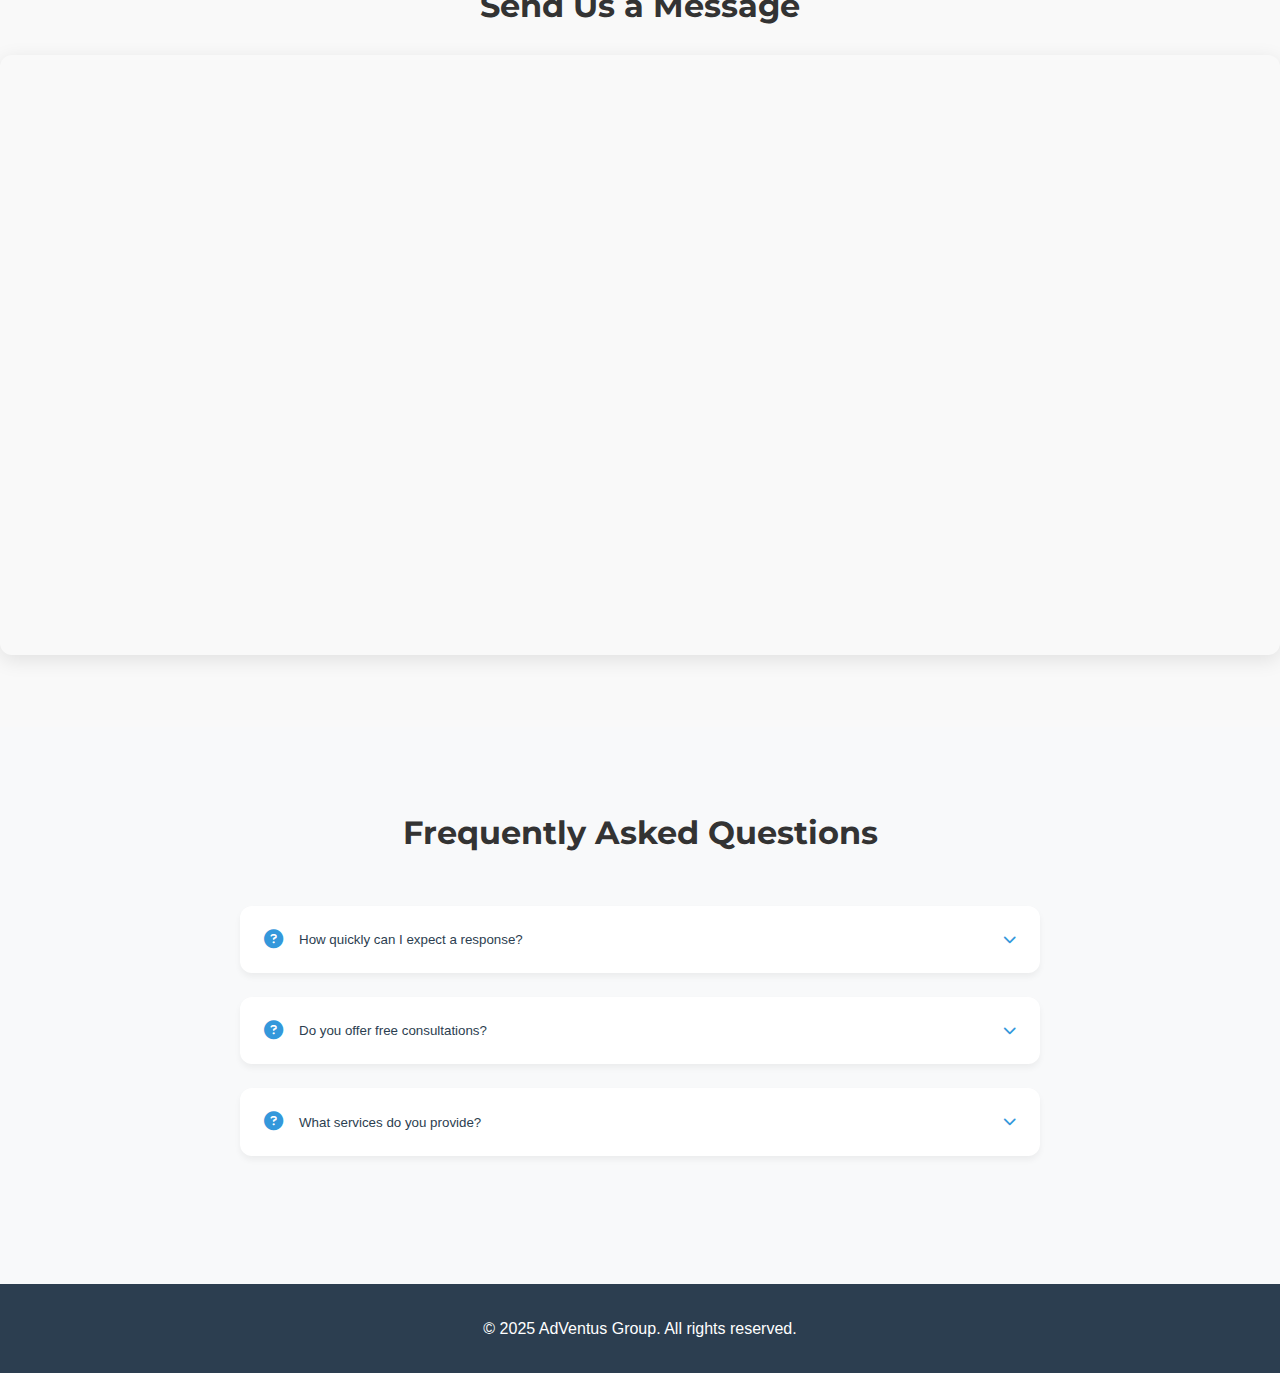
==== commit 3a412935: "Updated feature X and fixed bug Y" ====
--- a/contact.html
+++ b/contact.html
@@ -119,29 +119,47 @@
                 <div class="faq-grid">
                     <div class="faq-item" data-aos="fade-up">
                         <button class="faq-trigger" aria-expanded="false">
-                            <span>How quickly can I expect a response?</span>
+                            <div class="faq-question">
+                                <i class="fas fa-question-circle"></i>
+                                <span>How quickly can I expect a response?</span>
+                            </div>
                             <i class="fas fa-chevron-down"></i>
                         </button>
-                        <div class="faq-content" hidden>
-                            <p>We typically respond to all inquiries within 24 business hours.</p>
+                        <div class="faq-content">
+                            <div class="faq-answer">
+                                <i class="fas fa-info-circle"></i>
+                                <p>We typically respond to all inquiries within 24 business hours.</p>
+                            </div>
                         </div>
                     </div>
                     <div class="faq-item" data-aos="fade-up" data-aos-delay="100">
                         <button class="faq-trigger" aria-expanded="false">
-                            <span>Do you offer free consultations?</span>
+                            <div class="faq-question">
+                                <i class="fas fa-question-circle"></i>
+                                <span>Do you offer free consultations?</span>
+                            </div>
                             <i class="fas fa-chevron-down"></i>
                         </button>
-                        <div class="faq-content" hidden>
-                            <p>Yes! We offer a complimentary 30-minute consultation to discuss your business needs.</p>
+                        <div class="faq-content">
+                            <div class="faq-answer">
+                                <i class="fas fa-info-circle"></i>
+                                <p>Yes! We offer a complimentary 30-minute consultation to discuss your business needs.</p>
+                            </div>
                         </div>
                     </div>
                     <div class="faq-item" data-aos="fade-up" data-aos-delay="200">
                         <button class="faq-trigger" aria-expanded="false">
-                            <span>What services do you provide?</span>
+                            <div class="faq-question">
+                                <i class="fas fa-question-circle"></i>
+                                <span>What services do you provide?</span>
+                            </div>
                             <i class="fas fa-chevron-down"></i>
                         </button>
-                        <div class="faq-content" hidden>
-                            <p>We offer comprehensive solutions including digital marketing, web development, AI integration, and business automation.</p>
+                        <div class="faq-content">
+                            <div class="faq-answer">
+                                <i class="fas fa-info-circle"></i>
+                                <p>We offer comprehensive solutions including digital marketing, web development, AI integration, and business automation.</p>
+                            </div>
                         </div>
                     </div>
                 </div>
--- a/styles.css
+++ b/styles.css
@@ -1595,4 +1595,92 @@
     .menu-toggle.active span:nth-child(3) {
         transform: rotate(-45deg) translate(5px, -5px);
     }
+}
+.faq-section {
+    background: #f8f9fa;
+    padding: 5rem 2rem;
+}
+
+.faq-grid {
+    max-width: 800px;
+    margin: 3rem auto;
+}
+
+.faq-item {
+    background: white;
+    border-radius: 12px;
+    margin-bottom: 1.5rem;
+    box-shadow: 0 4px 6px rgba(0, 0, 0, 0.05);
+    transition: transform 0.3s ease, box-shadow 0.3s ease;
+}
+
+.faq-item:hover {
+    transform: translateY(-2px);
+    box-shadow: 0 6px 12px rgba(0, 0, 0, 0.1);
+}
+
+.faq-trigger {
+    width: 100%;
+    padding: 1.5rem;
+    background: none;
+    border: none;
+    display: flex;
+    justify-content: space-between;
+    align-items: center;
+    cursor: pointer;
+    color: #2c3e50;
+    font-weight: 500;
+}
+
+.faq-question {
+    display: flex;
+    align-items: center;
+    gap: 1rem;
+}
+
+.faq-question i {
+    color: #3498db;
+    font-size: 1.2rem;
+}
+
+.faq-trigger i.fa-chevron-down {
+    transition: transform 0.3s ease;
+    color: #3498db;
+}
+
+.faq-trigger[aria-expanded="true"] i.fa-chevron-down {
+    transform: rotate(180deg);
+}
+
+.faq-content {
+    max-height: 0;
+    overflow: hidden;
+    transition: max-height 0.3s ease;
+}
+
+.faq-answer {
+    display: flex;
+    gap: 1rem;
+    padding: 0 1.5rem 1.5rem 1.5rem;
+    color: #666;
+    line-height: 1.6;
+}
+
+.faq-answer i {
+    color: #2ecc71;
+    margin-top: 3px;
+}
+
+@media (max-width: 768px) {
+    .faq-section {
+        padding: 3rem 1rem;
+    }
+    
+    .faq-trigger {
+        padding: 1.25rem;
+    }
+    
+    .faq-answer {
+        padding: 0 1.25rem 1.25rem 1.25rem;
+    }
 }